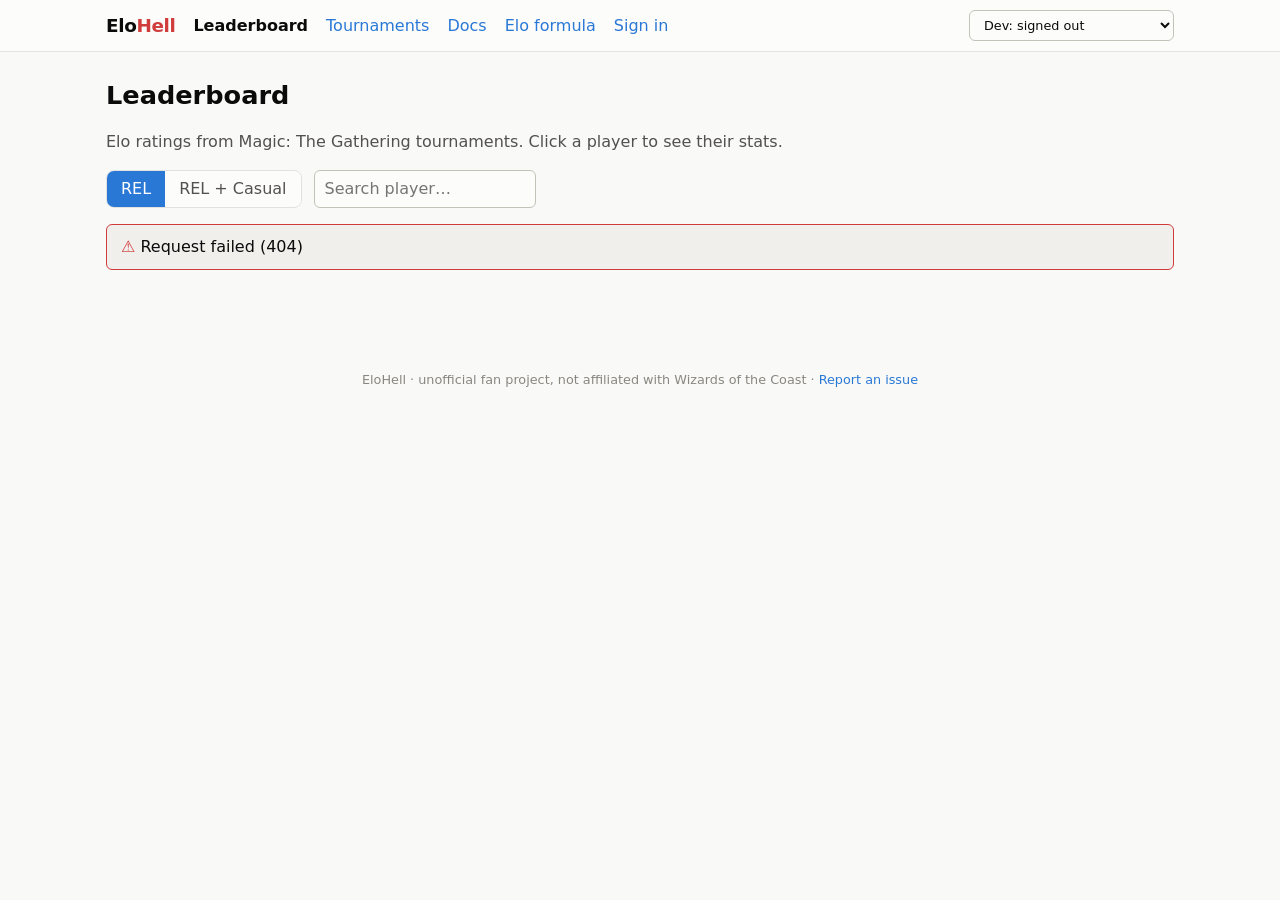
==== frontend/index.html @ e39d2534 "Initial EloHell: MTG tournament Elo tracker - Architecture, decisions/open questions and Elo docs (d" ====
<!doctype html>
<html lang="en">
<head>
  <meta charset="utf-8">
  <meta name="viewport" content="width=device-width, initial-scale=1">
  <title>Leaderboard · EloHell</title>
  <link rel="stylesheet" href="css/style.css">
  <script src="config.js"></script>
  <script type="module" src="js/index.js"></script>
</head>
<body>
<main>
<h1>Leaderboard</h1>
<p class="secondary">Elo ratings from Magic: The Gathering tournaments. Click a player to see their stats.</p>
<div class="toolbar"><div id="ladder"></div><input type="search" id="search" placeholder="Search player…" aria-label="Search player"></div>
<div id="content"><p class="muted">Loading…</p></div></main>
</body>
</html>
---- frontend/css/style.css ----
:root {
  color-scheme: light;
  --page: #f9f9f7;
  --surface-1: #fcfcfb;
  --surface-2: #f0efec;
  --text-primary: #0b0b0b;
  --text-secondary: #52514e;
  --text-muted: #898781;
  --grid: #e1e0d9;
  --axis: #c3c2b7;
  --border: rgba(11, 11, 11, 0.10);
  --series-1: #2a78d6;
  --accent: #2a78d6;
  --good-text: #006300;
  --critical: #d03b3b;
  --warning: #fab219;
  --badge-supporter: #2a78d6;
  --badge-diamond: #4a3aa7;
  --radius: 8px;
  font-family: system-ui, -apple-system, "Segoe UI", sans-serif;
}
@media (prefers-color-scheme: dark) {
  :root {
    color-scheme: dark;
    --page: #0d0d0d;
    --surface-1: #1a1a19;
    --surface-2: #262624;
    --text-primary: #ffffff;
    --text-secondary: #c3c2b7;
    --text-muted: #898781;
    --grid: #2c2c2a;
    --axis: #383835;
    --border: rgba(255, 255, 255, 0.10);
    --series-1: #3987e5;
    --accent: #3987e5;
    --good-text: #0ca30c;
    --critical: #e66767;
    --badge-supporter: #3987e5;
    --badge-diamond: #9085e9;
  }
}

* { box-sizing: border-box; }
body { margin: 0; background: var(--page); color: var(--text-primary); line-height: 1.5; }
a { color: var(--accent); text-decoration: none; }
a:hover { text-decoration: underline; }
main { max-width: 1100px; margin: 0 auto; padding: 24px 16px 64px; }
h1 { font-size: 1.6rem; margin: 0 0 4px; }
h2 { font-size: 1.15rem; margin: 32px 0 12px; }
.muted { color: var(--text-muted); }
.secondary { color: var(--text-secondary); }
.num { font-variant-numeric: tabular-nums; text-align: right; }

/* nav */
.topnav { background: var(--surface-1); border-bottom: 1px solid var(--border); }
.topnav .inner { max-width: 1100px; margin: 0 auto; padding: 10px 16px; display: flex; gap: 18px; align-items: center; flex-wrap: wrap; }
.topnav .brand { font-weight: 800; font-size: 1.15rem; color: var(--text-primary); letter-spacing: -0.02em; }
.topnav .brand span { color: var(--critical); }
.topnav a.active { color: var(--text-primary); font-weight: 600; }
.topnav .spacer { flex: 1; }
.topnav select { font-size: 0.8rem; }

/* surfaces */
.card { background: var(--surface-1); border: 1px solid var(--border); border-radius: var(--radius); padding: 16px; }
.row { display: flex; gap: 12px; flex-wrap: wrap; align-items: center; }
.toolbar { display: flex; gap: 12px; align-items: center; flex-wrap: wrap; margin: 16px 0; }

/* segmented control */
.segmented { display: inline-flex; border: 1px solid var(--border); border-radius: var(--radius); overflow: hidden; }
.segmented button { border: 0; background: var(--surface-1); color: var(--text-secondary); padding: 6px 14px; cursor: pointer; font: inherit; }
.segmented button[aria-pressed="true"] { background: var(--accent); color: #fff; }

/* forms */
input, select, textarea, button { font: inherit; color: inherit; }
input[type=text], input[type=date], input[type=search], input[type=email], select, textarea {
  background: var(--surface-1); border: 1px solid var(--axis); border-radius: 6px; padding: 6px 10px;
}
textarea { width: 100%; min-height: 240px; font-family: ui-monospace, Consolas, monospace; font-size: 0.85rem; }
button.primary, button.secondary, a.button {
  border-radius: 6px; padding: 7px 16px; cursor: pointer; border: 1px solid var(--accent); display: inline-block;
}
button.primary { background: var(--accent); color: #fff; }
button.secondary, a.button { background: transparent; color: var(--accent); }
button:disabled { opacity: 0.5; cursor: default; }
label.field { display: flex; flex-direction: column; gap: 4px; font-size: 0.85rem; color: var(--text-secondary); }
.form-grid { display: grid; grid-template-columns: repeat(auto-fit, minmax(200px, 1fr)); gap: 12px; margin-bottom: 12px; }

/* tables */
table { width: 100%; border-collapse: collapse; background: var(--surface-1); }
th, td { padding: 8px 10px; border-bottom: 1px solid var(--grid); text-align: left; }
th { font-size: 0.8rem; color: var(--text-muted); font-weight: 600; text-transform: uppercase; letter-spacing: 0.04em; }
tbody tr:hover { background: var(--surface-2); }
.table-wrap { border: 1px solid var(--border); border-radius: var(--radius); overflow-x: auto; }

/* stat tiles */
.tiles { display: grid; grid-template-columns: repeat(auto-fill, minmax(150px, 1fr)); gap: 12px; }
.tile { background: var(--surface-1); border: 1px solid var(--border); border-radius: var(--radius); padding: 12px 14px; }
.tile .label { font-size: 0.8rem; color: var(--text-secondary); }
.tile .value { font-size: 1.5rem; font-weight: 650; }
.tile .sub { font-size: 0.8rem; color: var(--text-muted); }

/* results */
.res-W { color: var(--good-text); font-weight: 600; }
.res-L { color: var(--critical); font-weight: 600; }
.res-D, .res-BYE { color: var(--text-secondary); font-weight: 600; }
.delta-pos { color: var(--good-text); }
.delta-neg { color: var(--critical); }

/* badges */
.badge { display: inline-block; font-size: 0.7rem; font-weight: 700; padding: 1px 7px; border-radius: 999px; vertical-align: middle; margin-left: 6px; color: #fff; }
.badge.supporter { background: var(--badge-supporter); }
.badge.diamond { background: var(--badge-diamond); }
.badge.type-rel { background: var(--text-primary); color: var(--page); }
.badge.type-casual { background: var(--surface-2); color: var(--text-secondary); border: 1px solid var(--border); }
.hidden-name { font-style: italic; color: var(--text-muted); }

/* chart */
.chart-card { position: relative; height: 320px; }

/* messages */
.msg { padding: 10px 14px; border-radius: 6px; margin: 12px 0; border: 1px solid var(--border); background: var(--surface-2); }
.msg.error { border-color: var(--critical); }
.msg.error::before { content: "⚠ "; color: var(--critical); }
.msg.ok::before { content: "✓ "; color: var(--good-text); }

details.tournament { background: var(--surface-1); border: 1px solid var(--border); border-radius: var(--radius); margin-bottom: 8px; }
details.tournament summary { padding: 10px 14px; cursor: pointer; display: flex; gap: 12px; flex-wrap: wrap; align-items: center; }
details.tournament summary .name { font-weight: 600; flex: 1; min-width: 180px; }
details.tournament table { border-top: 1px solid var(--grid); }

.markdown h2 { margin-top: 16px; }
.formula { font-family: "Cambria Math", "STIX Two Math", serif; font-size: 1.2rem; padding: 12px 16px; background: var(--surface-2); border-radius: 6px; display: inline-block; }
footer { text-align: center; color: var(--text-muted); font-size: 0.8rem; padding: 24px; }
pre { background: var(--surface-2); padding: 10px 12px; border-radius: 6px; overflow-x: auto; font-size: 0.85rem; }
.tile .value.name { font-size: 1.05rem; padding-top: 6px; }
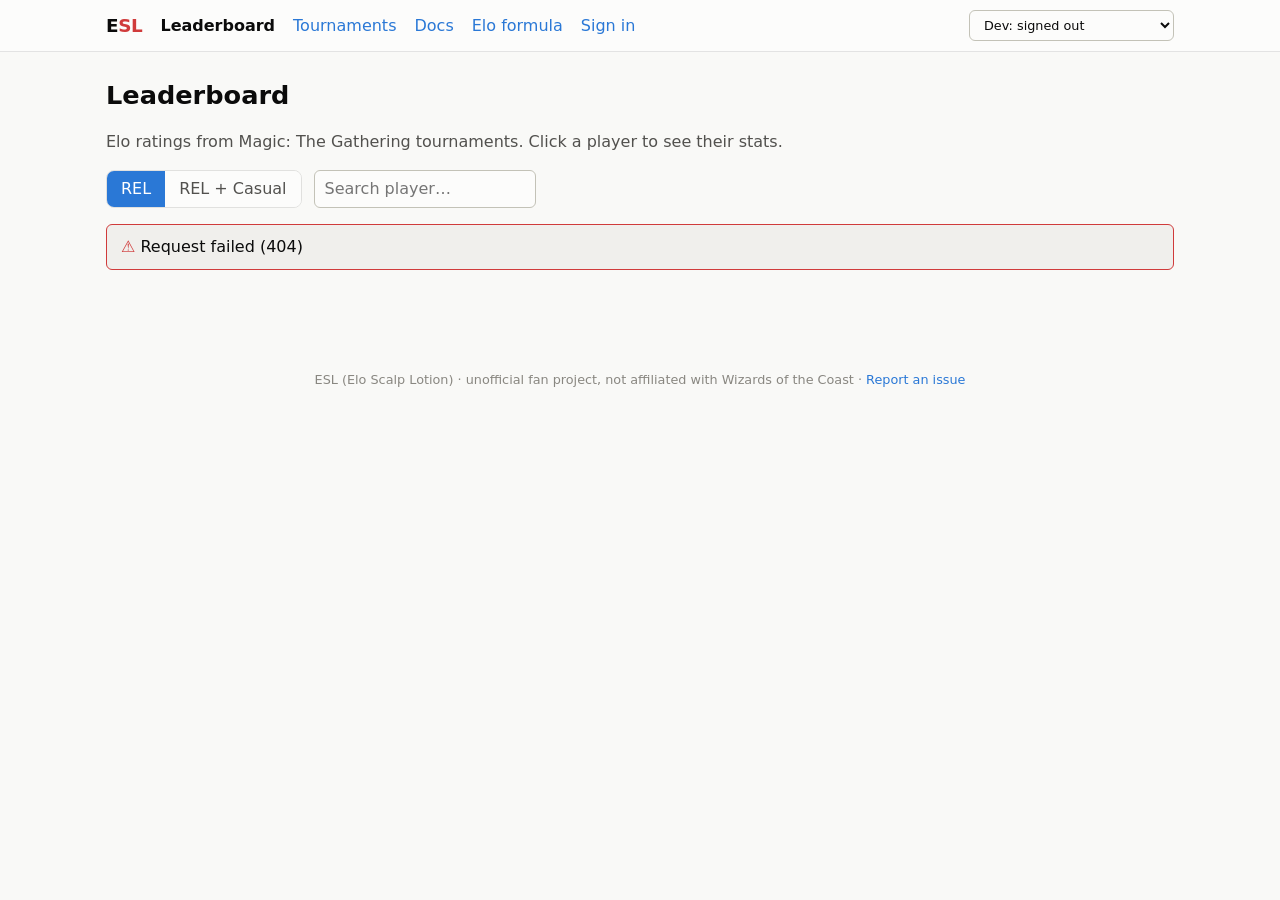
==== commit 06e049e4: "Rename to ESL (Elo Scalp Lotion) and seed from raw-data-eventlink - Rename the project, Python packa" ====
--- a/frontend/index.html
+++ b/frontend/index.html
@@ -3,7 +3,7 @@
 <head>
   <meta charset="utf-8">
   <meta name="viewport" content="width=device-width, initial-scale=1">
-  <title>Leaderboard · EloHell</title>
+  <title>Leaderboard · ESL</title>
   <link rel="stylesheet" href="css/style.css">
   <script src="config.js"></script>
   <script type="module" src="js/index.js"></script>
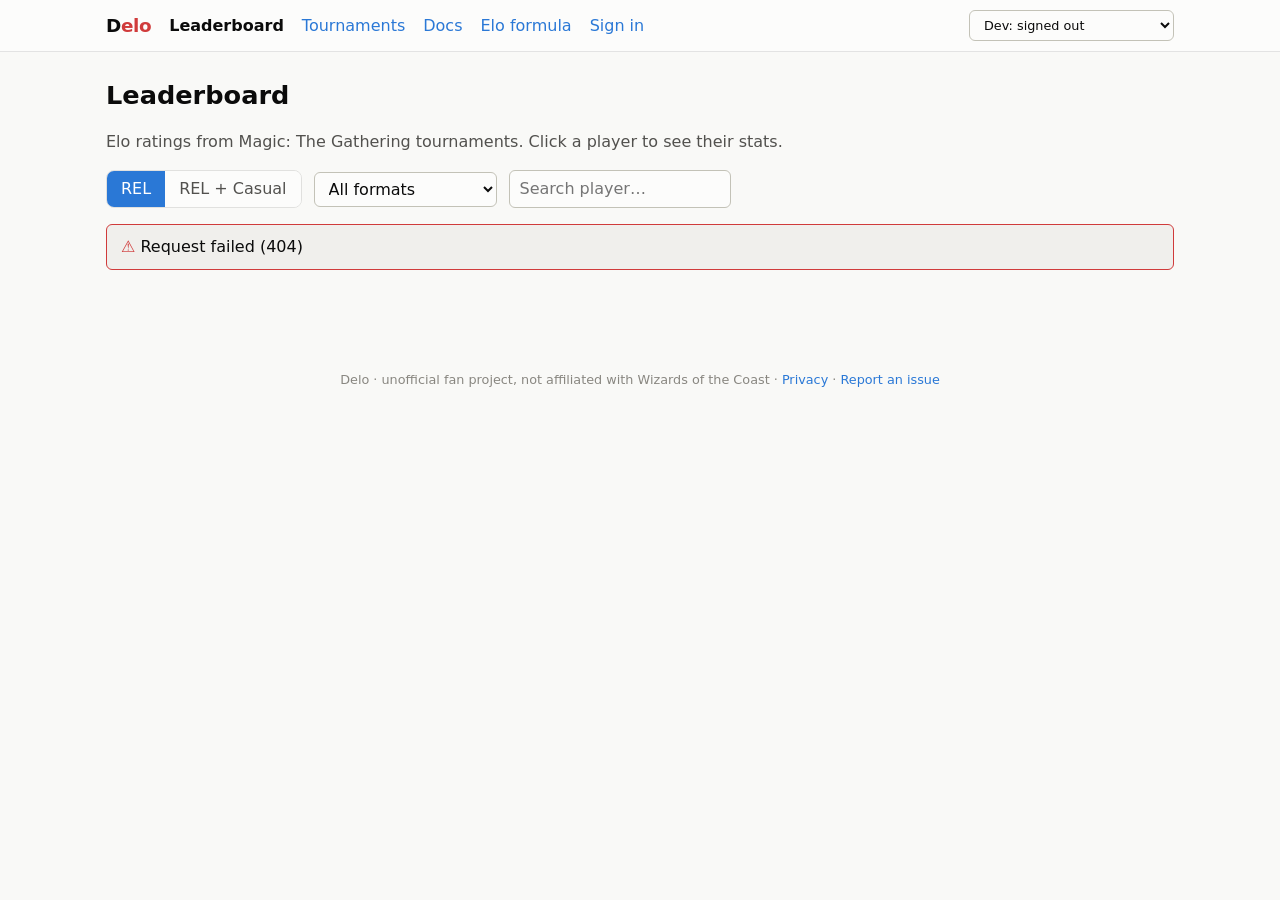
==== commit 6a86369d: "init commit" ====
--- a/frontend/index.html
+++ b/frontend/index.html
@@ -3,7 +3,7 @@
 <head>
   <meta charset="utf-8">
   <meta name="viewport" content="width=device-width, initial-scale=1">
-  <title>Leaderboard · ESL</title>
+  <title>Leaderboard · Delo</title>
   <link rel="stylesheet" href="css/style.css">
   <script src="config.js"></script>
   <script type="module" src="js/index.js"></script>
@@ -12,7 +12,7 @@
 <main>
 <h1>Leaderboard</h1>
 <p class="secondary">Elo ratings from Magic: The Gathering tournaments. Click a player to see their stats.</p>
-<div class="toolbar"><div id="ladder"></div><input type="search" id="search" placeholder="Search player…" aria-label="Search player"></div>
+<div class="toolbar"><div id="ladder"></div><div id="format"></div><input type="search" id="search" placeholder="Search player…" aria-label="Search player"></div>
 <div id="content"><p class="muted">Loading…</p></div></main>
 </body>
 </html>
--- a/frontend/css/style.css
+++ b/frontend/css/style.css
@@ -72,7 +72,7 @@
 
 /* forms */
 input, select, textarea, button { font: inherit; color: inherit; }
-input[type=text], input[type=date], input[type=search], input[type=email], select, textarea {
+input[type=text], input[type=date], input[type=search], input[type=email], input[type=url], select, textarea {
   background: var(--surface-1); border: 1px solid var(--axis); border-radius: 6px; padding: 6px 10px;
 }
 textarea { width: 100%; min-height: 240px; font-family: ui-monospace, Consolas, monospace; font-size: 0.85rem; }
@@ -90,6 +90,10 @@
 th, td { padding: 8px 10px; border-bottom: 1px solid var(--grid); text-align: left; }
 th { font-size: 0.8rem; color: var(--text-muted); font-weight: 600; text-transform: uppercase; letter-spacing: 0.04em; }
 tbody tr:hover { background: var(--surface-2); }
+th button.sort { all: unset; cursor: pointer; display: inline-flex; gap: 4px; align-items: center; }
+th button.sort:hover, th[aria-sort="ascending"] button.sort, th[aria-sort="descending"] button.sort { color: var(--text-primary); }
+th button.sort:focus-visible { outline: 2px solid var(--accent); outline-offset: 2px; border-radius: 2px; }
+th button.sort .arrow { font-size: 0.65rem; min-width: 0.7em; }
 .table-wrap { border: 1px solid var(--border); border-radius: var(--radius); overflow-x: auto; }
 
 /* stat tiles */
@@ -105,6 +109,10 @@
 .res-D, .res-BYE { color: var(--text-secondary); font-weight: 600; }
 .delta-pos { color: var(--good-text); }
 .delta-neg { color: var(--critical); }
+.deck { font-size: 0.8rem; color: var(--text-secondary); font-style: italic; margin-left: 6px; font-weight: normal; }
+.deck-input { width: 100%; min-width: 160px; }
+.deck-status { font-size: 0.8rem; margin-left: 6px; }
+.elo-change { font-size: 0.85rem; margin-left: 6px; font-variant-numeric: tabular-nums; }
 
 /* badges */
 .badge { display: inline-block; font-size: 0.7rem; font-weight: 700; padding: 1px 7px; border-radius: 999px; vertical-align: middle; margin-left: 6px; color: #fff; }
@@ -112,6 +120,7 @@
 .badge.diamond { background: var(--badge-diamond); }
 .badge.type-rel { background: var(--text-primary); color: var(--page); }
 .badge.type-casual { background: var(--surface-2); color: var(--text-secondary); border: 1px solid var(--border); }
+.badge.format { background: transparent; color: var(--accent); border: 1px solid var(--accent); }
 .hidden-name { font-style: italic; color: var(--text-muted); }
 
 /* chart */
@@ -123,6 +132,9 @@
 .msg.error::before { content: "⚠ "; color: var(--critical); }
 .msg.ok::before { content: "✓ "; color: var(--good-text); }
 
+details.provisional { margin-top: 32px; }
+details.provisional > summary { cursor: pointer; margin-bottom: 12px; }
+details.provisional > summary h2 { display: inline; margin: 0; }
 details.tournament { background: var(--surface-1); border: 1px solid var(--border); border-radius: var(--radius); margin-bottom: 8px; }
 details.tournament summary { padding: 10px 14px; cursor: pointer; display: flex; gap: 12px; flex-wrap: wrap; align-items: center; }
 details.tournament summary .name { font-weight: 600; flex: 1; min-width: 180px; }
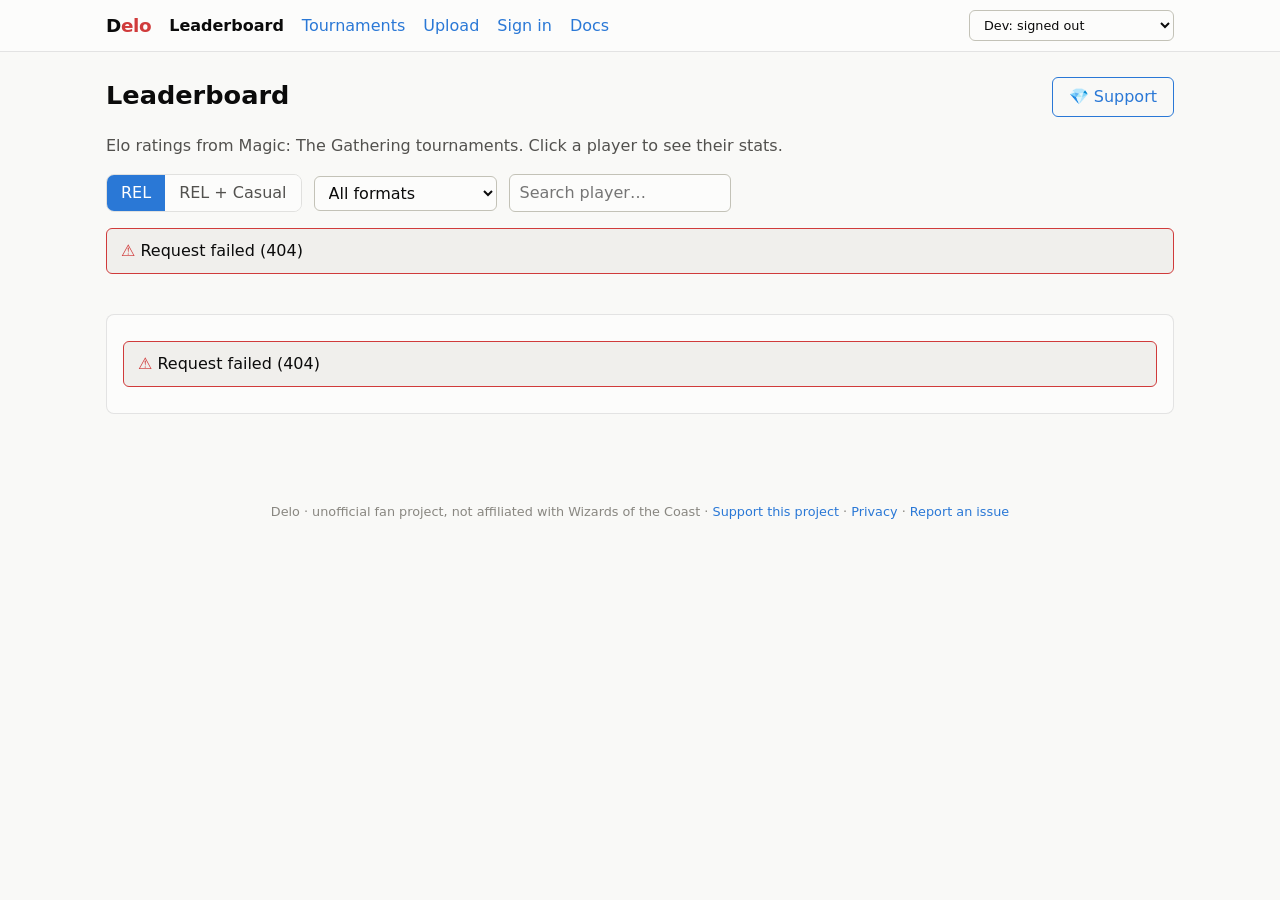
==== commit f2822c51: "production ready extension" ====
--- a/frontend/index.html
+++ b/frontend/index.html
@@ -4,15 +4,18 @@
   <meta charset="utf-8">
   <meta name="viewport" content="width=device-width, initial-scale=1">
   <title>Leaderboard · Delo</title>
+  <link rel="icon" href="favicon.svg" type="image/svg+xml">
   <link rel="stylesheet" href="css/style.css">
   <script src="config.js"></script>
   <script type="module" src="js/index.js"></script>
 </head>
 <body>
-<main>
-<h1>Leaderboard</h1>
+<main class="with-sidebar">
+<div class="with-aside"><div>
+<div class="page-head"><h1>Leaderboard</h1><a class="button support-button" href="support.html" title="Support this project">💎 Support</a></div>
 <p class="secondary">Elo ratings from Magic: The Gathering tournaments. Click a player to see their stats.</p>
 <div class="toolbar"><div id="ladder"></div><div id="format"></div><input type="search" id="search" placeholder="Search player…" aria-label="Search player"></div>
-<div id="content"><p class="muted">Loading…</p></div></main>
+<div id="content"><p class="muted">Loading…</p></div></div>
+<aside id="upcoming" class="upcoming" aria-label="Upcoming tournaments"><p class="muted">Loading…</p></aside></div></main>
 </body>
 </html>
--- a/frontend/css/style.css
+++ b/frontend/css/style.css
@@ -110,6 +110,9 @@
 .delta-pos { color: var(--good-text); }
 .delta-neg { color: var(--critical); }
 .deck { font-size: 0.8rem; color: var(--text-secondary); font-style: italic; margin-left: 6px; font-weight: normal; }
+details.tournament .deck-edit { padding: 8px 14px; border-top: 1px solid var(--grid); }
+details.tournament .deck-edit label { display: flex; gap: 10px; align-items: center; font-size: 0.85rem; color: var(--text-secondary); }
+details.tournament .deck-edit .deck-input { max-width: 320px; }
 .deck-input { width: 100%; min-width: 160px; }
 .deck-status { font-size: 0.8rem; margin-left: 6px; }
 .elo-change { font-size: 0.85rem; margin-left: 6px; font-variant-numeric: tabular-nums; }
@@ -145,3 +148,88 @@
 footer { text-align: center; color: var(--text-muted); font-size: 0.8rem; padding: 24px; }
 pre { background: var(--surface-2); padding: 10px 12px; border-radius: 6px; overflow-x: auto; font-size: 0.85rem; }
 .tile .value.name { font-size: 1.05rem; padding-top: 6px; }
+
+/* Layout with the "Upcoming tournaments" sidebar. The leaderboard keeps the normal page width and
+   position (1068px wide, centred like every other page, so it lines up with the navigation); the
+   sidebar fills everything to its right, up to the window edge. Columns: a left gutter that
+   centres the content (it gives up space first when the window narrows), the content, the sidebar
+   (at least 280px). Below 1408px (1068 + 28 + 280 + 32) the sidebar goes under the content. */
+main.with-sidebar { max-width: none; }
+.with-aside { display: grid; grid-template-columns: minmax(0, calc((100% - 1068px) / 2)) 1068px minmax(308px, 1fr);
+  align-items: start; } /* 308 = 280px sidebar + its 28px gap; the content never shrinks, the gutter gives way */
+.with-aside > :first-child { grid-column: 2; }
+.with-aside > aside { grid-column: 3; margin-left: 28px; }
+/* The sidebar stays in view while the leaderboard scrolls, and scrolls on its own when its
+   list is taller than the window. Stacked below, it's a normal block. */
+aside.upcoming { background: var(--surface-1); border: 1px solid var(--border); border-radius: var(--radius); padding: 14px 16px;
+  position: sticky; top: 16px; max-height: calc(100vh - 32px); overflow-y: auto; overscroll-behavior: contain;
+  scrollbar-width: none; } /* still scrolls (wheel, touch, keys); no visible scrollbar */
+aside.upcoming::-webkit-scrollbar { display: none; } /* Safari, older Chrome */
+@media (max-width: 1407px) {
+  main.with-sidebar { max-width: 1100px; }
+  .with-aside { grid-template-columns: minmax(0, 1fr); row-gap: 28px; }
+  .with-aside > :first-child, .with-aside > aside { grid-column: 1; margin-left: 0; }
+  aside.upcoming { position: static; max-height: none; overflow: visible; }
+}
+aside.upcoming h2 { margin: 0 0 10px; font-size: 1rem; }
+ul.events { list-style: none; margin: 0; padding: 0; }
+li.event { padding: 8px 0; border-bottom: 1px solid var(--grid); }
+li.event:last-child { border-bottom: 0; }
+.event-date { font-size: 0.8rem; color: var(--text-secondary); font-variant-numeric: tabular-nums; }
+.event-name { font-weight: 600; }
+.event-meta .badge:first-child { margin-left: 0; }
+.event-meta { font-size: 0.8rem; }
+button.link-button { all: unset; cursor: pointer; color: var(--critical); font-size: 0.75rem; }
+details.post-event { margin-top: 12px; }
+details.post-event summary { cursor: pointer; color: var(--accent); }
+details.post-event form { display: grid; gap: 8px; margin-top: 8px; }
+.small { font-size: 0.8rem; }
+
+/* membership */
+.plans { display: grid; grid-template-columns: repeat(auto-fit, minmax(240px, 1fr)); gap: 16px; margin: 16px 0; }
+.plan h2 { margin: 0; }
+.plan .price { font-size: 1.4rem; font-weight: 700; margin: 4px 0 8px; }
+.plan ul { padding-left: 18px; margin: 0 0 14px; }
+.plan-supporter { border-color: var(--badge-supporter); }
+.plan-diamond { border-color: var(--badge-diamond); border-width: 2px; }
+a.button.primary { background: var(--accent); color: #fff; text-decoration: none; }
+
+/* Supporter flair */
+.badge.flair { font-weight: 600; }
+.flair-blue { background: #2a78d6; }
+.flair-green { background: #1c8a3a; }
+.flair-purple { background: #6d4bc4; }
+.flair-orange { background: #c96a0c; }
+.flair-red { background: #c43c3c; }
+.flair-gray { background: #6b6a66; }
+
+/* deck picker and Diamond private notes */
+.deck-fields { display: inline-flex; gap: 8px; align-items: center; flex-wrap: wrap; }
+input.note-input { width: 100%; min-width: 140px; font-size: 0.85rem; padding: 3px 6px; background: var(--surface-1); border: 1px solid var(--grid); border-radius: 4px; }
+input.note-input.saved { border-color: var(--good-text); }
+input.note-input.failed { border-color: var(--critical); }
+button.secondary.danger { border-color: var(--critical); color: var(--critical); }
+.event-repeats { font-size: 0.8rem; color: var(--text-secondary); }
+.event-holiday { font-size: 0.8rem; color: var(--critical); }
+
+/* Support page and Supporter mark */
+.page-head { display: flex; align-items: center; justify-content: space-between; gap: 12px; flex-wrap: wrap; }
+a.button.support-button { white-space: nowrap; }
+.supporter-mark { margin-left: 6px; cursor: help; }
+.qr-codes { display: flex; gap: 16px; flex-wrap: wrap; margin: 16px 0; }
+figure.qr { margin: 0; text-align: center; }
+figure.qr h2 { margin: 0 0 8px; }
+figure.qr img { display: block; width: 240px; height: 240px; max-width: 100%; border-radius: 6px; background: #fff; }
+
+/* admin: site visitors */
+.visitor-lists { display: grid; grid-template-columns: repeat(auto-fit, minmax(260px, 1fr)); gap: 16px; margin-top: 16px; }
+.visitor-lists h3, #visitors h3 { font-size: 0.95rem; margin: 16px 0 8px; }
+.visitor-tiles { grid-template-columns: repeat(auto-fill, minmax(210px, 1fr)); }
+
+/* island picker (first item in the navigation) and the pending-claims badge on Admin */
+.topnav select.island-select { font-size: 0.9rem; font-weight: 600; padding: 4px 8px; max-width: 200px; }
+.topnav a[href="admin.html"] { position: relative; }
+.nav-badge { position: absolute; top: -8px; right: -14px; min-width: 18px; height: 18px; padding: 0 5px; border-radius: 9px;
+  background: var(--critical); color: #fff; font-size: 0.7rem; font-weight: 700; line-height: 18px; text-align: center; }
+button.link-button + button.link-button { margin-left: 12px; }
+.event-location { font-size: 0.8rem; color: var(--text-secondary); margin-top: 2px; }
